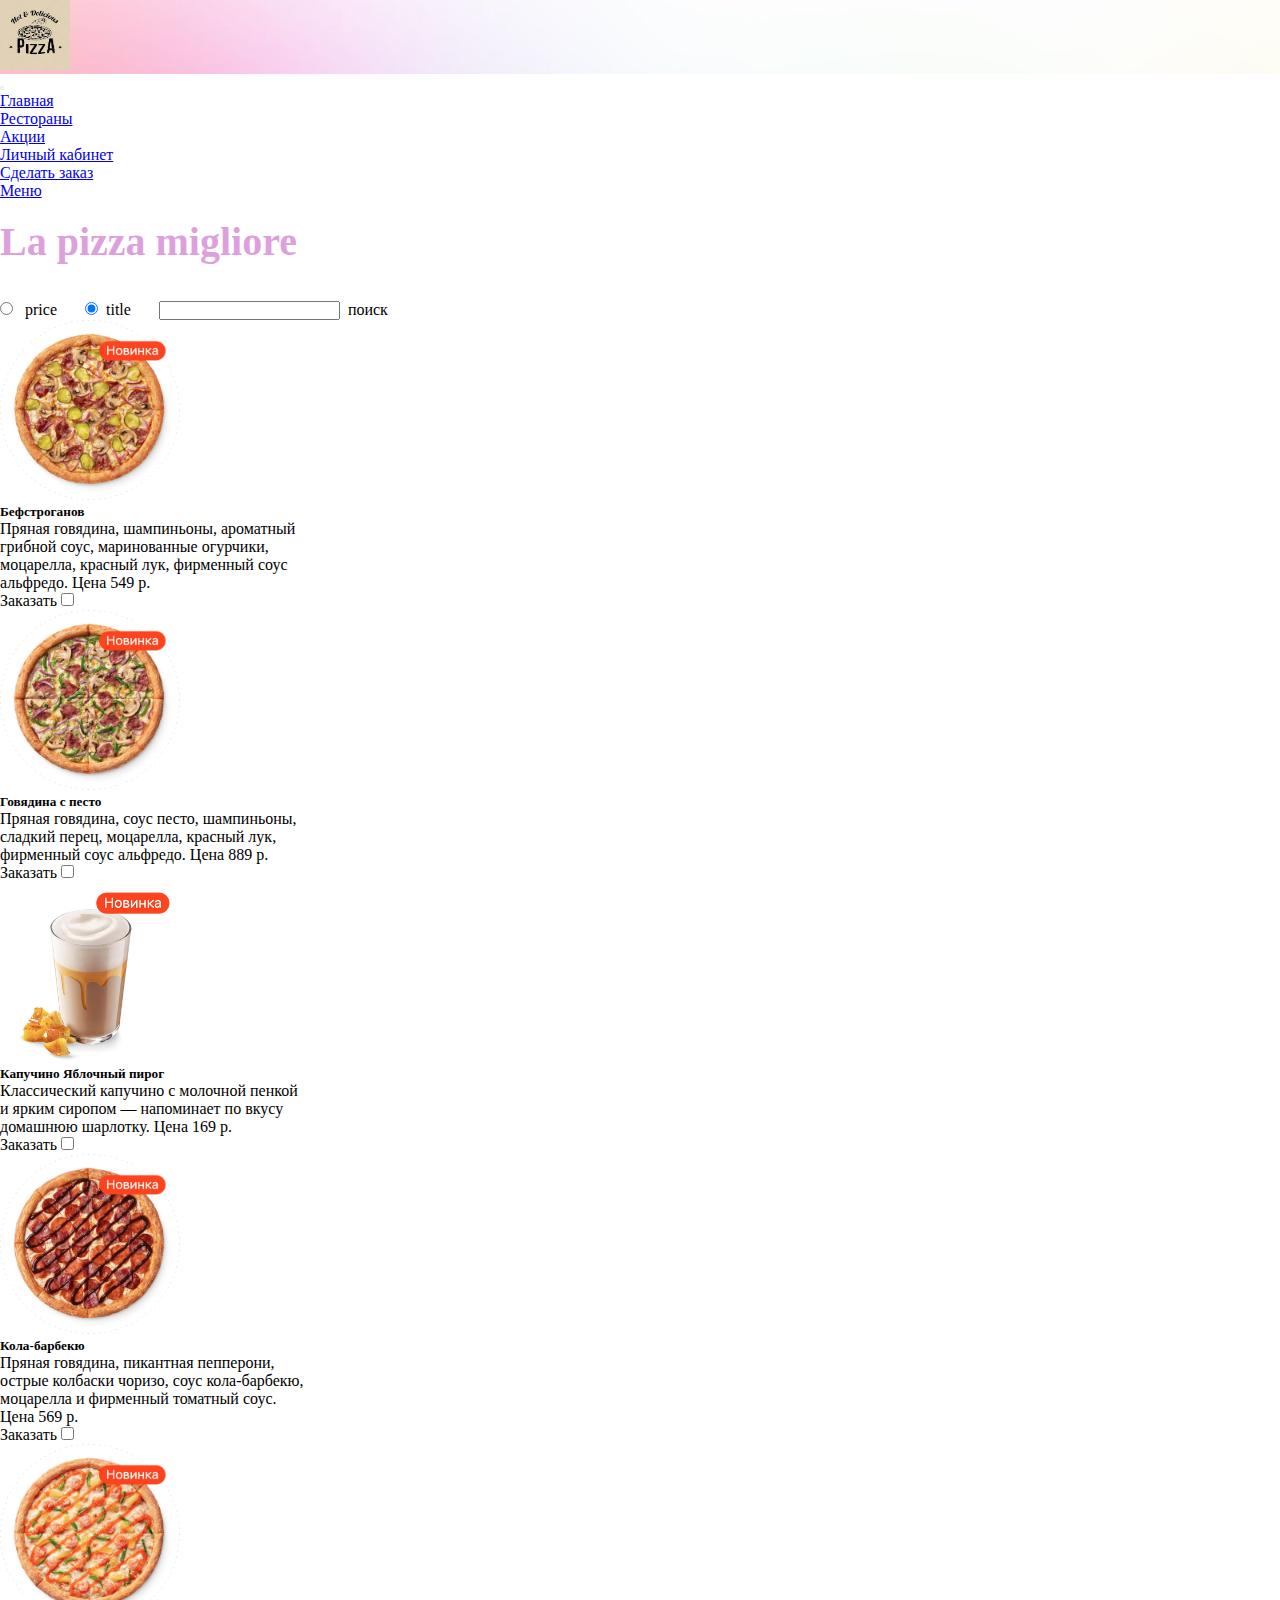
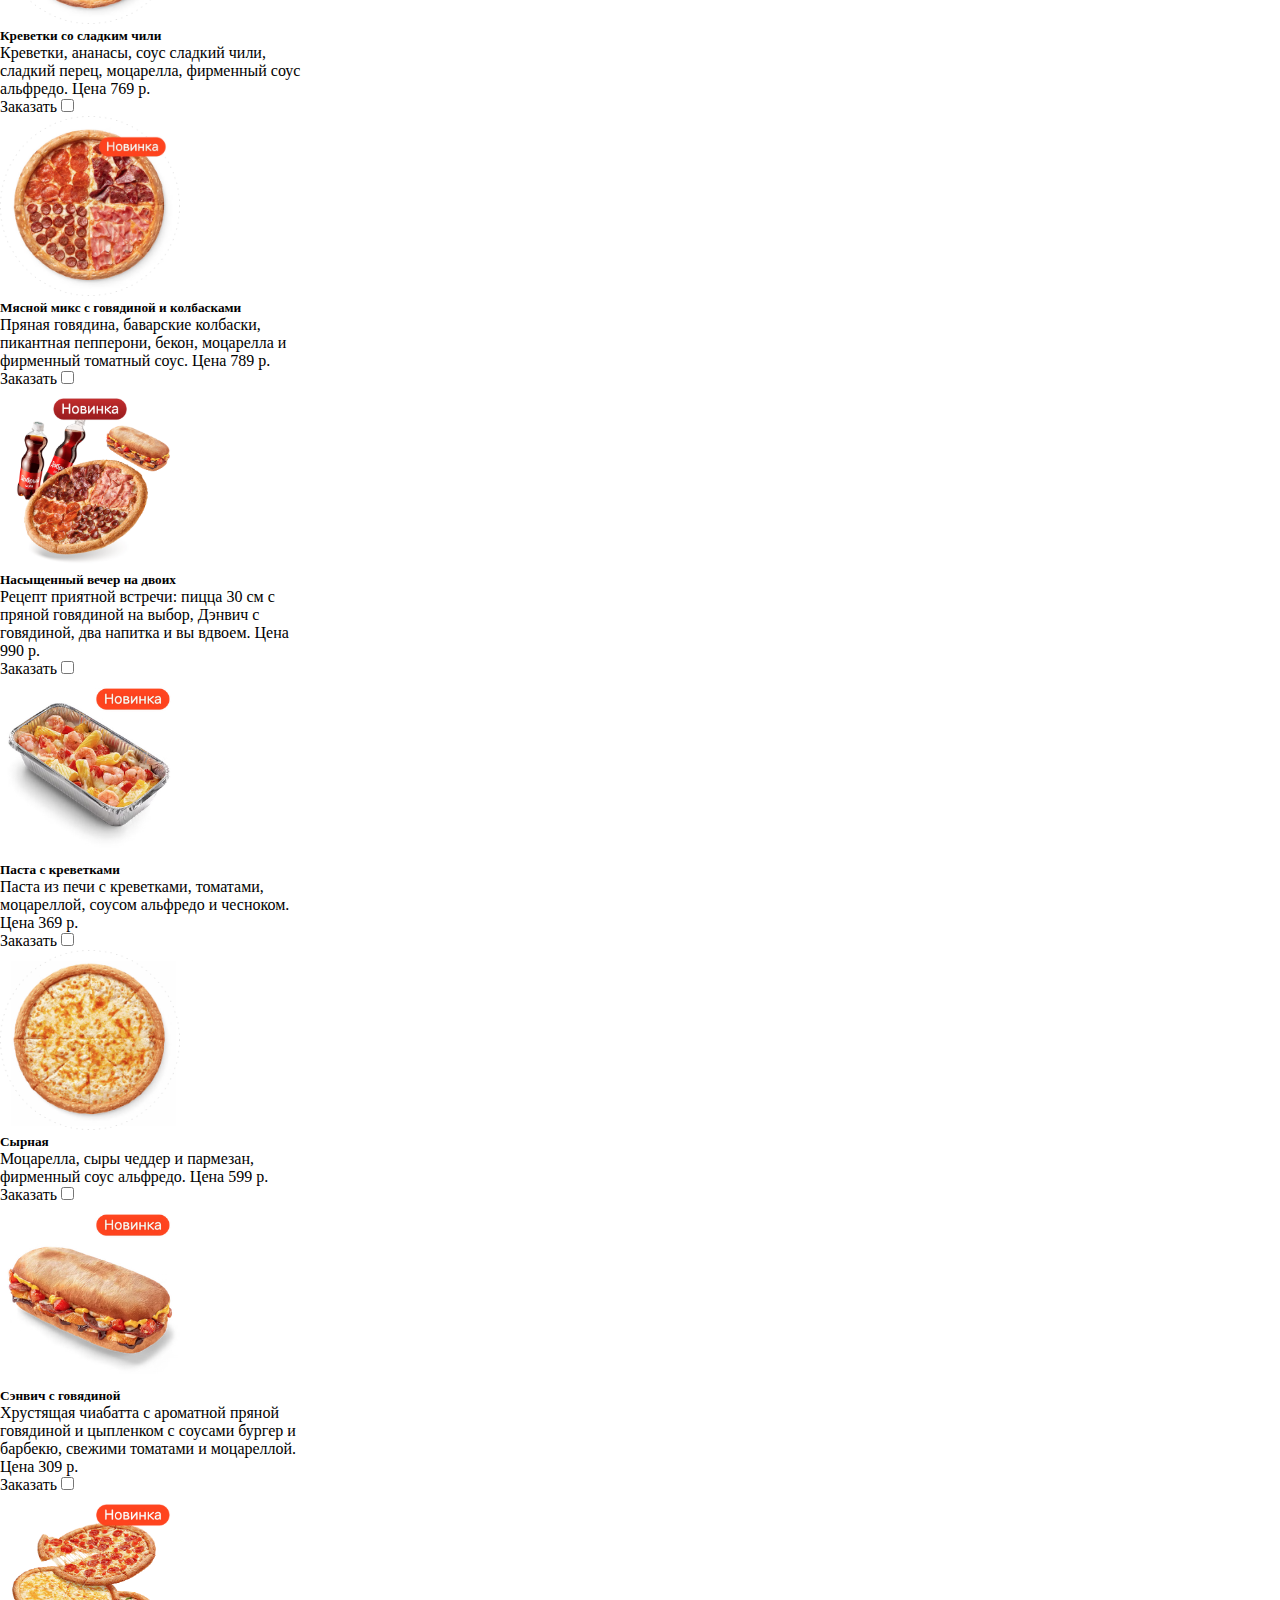
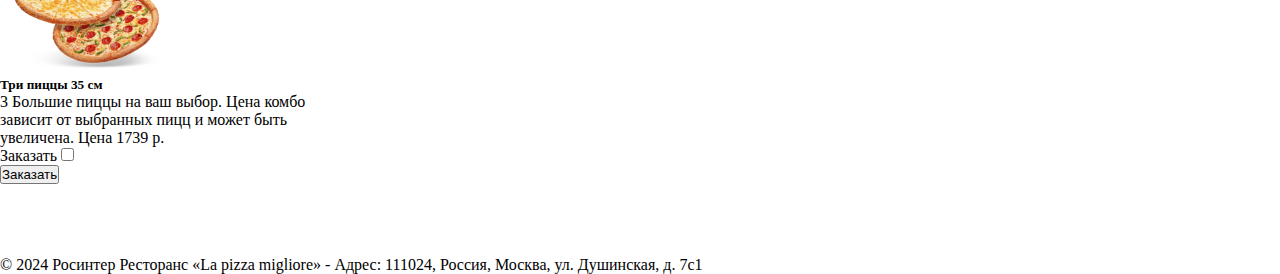
==== catalog.html @ abaf945a "Add files via upload" ====
<!DOCTYPE html>
<html lang = 'en'>

<head >
    <meta charset = 'UTF-8'>
    <meta content="width=device-width, initial-scale=1" name="viewport">
    <title>Главная страница</title>
    <link href="https://cdn.jsdelivr.net/npm/bootstrap@5.0.2/dist/css/bootstrap.min.css" rel="stylesheet" integrity="sha384-EVSTQN3/azprG1Anm3QDgpJLIm9Nao0Yz1ztcQTwFspd3yD65VohhpuuCOmLASjC" crossorigin="anonymous">
    <script src="https://cdn.jsdelivr.net/npm/@popperjs/core@2.9.2/dist/umd/popper.min.js" integrity="sha384-IQsoLXl5PILFhosVNubq5LC7Qb9DXgDA9i+tQ8Zj3iwWAwPtgFTxbJ8NT4GN1R8p" crossorigin="anonymous"></script>
    <script src="https://cdn.jsdelivr.net/npm/bootstrap@5.0.2/dist/js/bootstrap.min.js" integrity="sha384-cVKIPhGWiC2Al4u+LWgxfKTRIcfu0JTxR+EQDz/bgldoEyl4H0zUF0QKbrJ0EcQF" crossorigin="anonymous"></script>
    
    <link rel="stylesheet" href="style.css">
    <style> </style>
</head>


<body>
<div class="container">



<header class="card" style="height: 3.rem; background-image: url(headerpicture.jpg); background-repeat: no-repeat; background-size: cover">
<div class="card-body bg-color" >
  <img height="70px" src="pizzaheader.jpg">

</header>



<nav class="navbar navbar-expand-lg navbar-light bg-light justify-self-center">
  <div class="container justify-content-center" >
  <button class="navbar-toggler collapsed" type="button" data-bs-toggle="collapse" data-bs-target="#navbarContent" aria-controls="navbarContent" aria-expanded="false">
    <span class="navbar-toggler-icon"></span>
  </button>
  <div class="navbar-collapse collapse " id="navbarContent" style>
    <ul class="navbar-nav me-auto mb-2 justify-content-center">
      <li class="nav-item">
        <a class="nav-link" href="index.html">Главная</a>
      </li> 
      <li class="nav-item">
        <a class="nav-link" href="restaurantss.html">Рестораны</a>
      </li> 
      <li class="nav-item">
        <a class="nav-link" href="discountss.html">Акции</a>
      </li> 
      <li class="nav-item">
        <a class="nav-link" href="accountt.html">Личный кабинет</a>
      </li> 
      <li class="nav-item">
        <a class="nav-link" href="orderr.html">Сделать заказ</a>
      </li>
      <li class="nav-item">
        <a class="nav-link active" aria-current="page" href="catalog.html">Меню</a>
      </li>
      </ul>
    </div>
  </div>
  </nav>


  <body>
  </br>
  <div class="container">


   <header class="card">
       <div class="card-body">
           <h2 class="card-title"><b></color><legendddd>La pizza migliore</legendddd></b></h2>
       </div>
   </header>
  </br></br>



    <div class="card-body">
         <input type="radio" id="price" name="sort"  onchange="sort()"> &nbsp price &nbsp  &nbsp &nbsp</input>
         <input type="radio" id="title" name="sort"  checked onchange="sort()" >&nbsp title &nbsp &nbsp &nbsp</input>
         <input type="text" id="search" name="search"  onchange="search()">&nbsp поиск</input>
        <form action="https://www.bing.com/search?" id="UserEnter" name="UserEnter" target="_blank">
            <input name="q" type="hidden" value="search">
            <ul class="d-flex flex-row justify-content-around flex-wrap bg-light" id="node_for_insert"></ul>
            <input class="btn btn-primary" type="Submit" value="Заказать">
        </form>
    </div>





</br>  </br>  </br>  </br>
      <footer class="card">
     <div class="card-body">
         <p class="card-text">© 2024 Росинтер Ресторанс «La pizza migliore» - Адрес: 111024, Россия, Москва, ул. Душинская, д. 7с1</p>
     </div>
 </footer>

</div>  

    
</body>
<script src="catalog.js"></script>
</html>
---- style.css ----
*{
    padding:0px;
    margin:0px;
}



#someinfo{
    top: 90px;
    left: 50px;
    right: 360px;
    position: absolute;  
}

#sidebar {
    background-color: #e6e6fa;
    width: 320px;
    padding: 5px;
    float: right;
    border-radius: 10px;
    box-shadow: rgba(0, 0, 0, 0.5) 0px 1px 3px;
}

#content {
        float: center;
        width: 680px; 
        padding: 10px; 
        background: #ffffff; 
        border-radius: 5px;
        box-shadow: rgba(0,0,0,0.5) 0px 1px 3px;
      }
      
td {
    padding: 30px
}

fieldset.one
{
	color: #4b0082;
	border-color: black;
	margin-top: 20px;
	margin-right: 4px;
	padding-top: 1px;
	padding-bottom: 1px;
	padding-left: 10px;
	padding-right: 15px;
	border-top-left-radius: 6px;
	border-top-right-radius: 6px;
	border-bottom-left-radius: 6px;
	border-bottom-right-radius: 6px;
	font-weight: bold;
	clear:both; 
	text-align:right;
	line-height:px;
	background-color: #e6e6fa;
}
fieldset.two
{
	color: #4b0082;
	border-color: cyan;
	margin-top: 20px;
	margin-right: 4px;
	padding-top: 1px;
	padding-bottom: 1px;
	padding-left: 10px;
	padding-right: 10px;
	border-top-left-radius: 6px;
	border-top-right-radius: 6px;
	border-bottom-left-radius: 6px;
	border-bottom-right-radius: 6px;
	font-weight: normal;
	clear:both; 
	line-height:25px;
	background-color: #e6e6fa;
}
label 
{
	float:left;
	padding-right:20px;
	font-size: 20px;

}


legend
{
	text-align: right;
	color: #800080;
	font-weight: bold;
	font-size: 20px;
}


legendd
{
	text-align: left;
	color: #800080;
	font-weight: bold;
	font-size: 30px;
}

legends
{
	text-align: center;
	color: #800080;
	font-weight:600;
	font-size: 25px;
}

legenddd
{
	color: #ffffff;
	font-weight: bold;
	font-size: 40px;
}

legendddd
{
	text-align: left;
	color: #dda0dd;
	font-weight: bold;
	font-size: 40px;
}

input.radio
{
	font-weight: normal;
}

#headerr {
    float: left;
    position: relative;
    height: 150px;
	width: 972px;
	max-width: inherit;
    background-color: #ffffff;
    background-image: url(restphone.jpg);
    background-repeat: no-repeat;
    margin-bottom: 5px;
    border-radius: 5px;
}
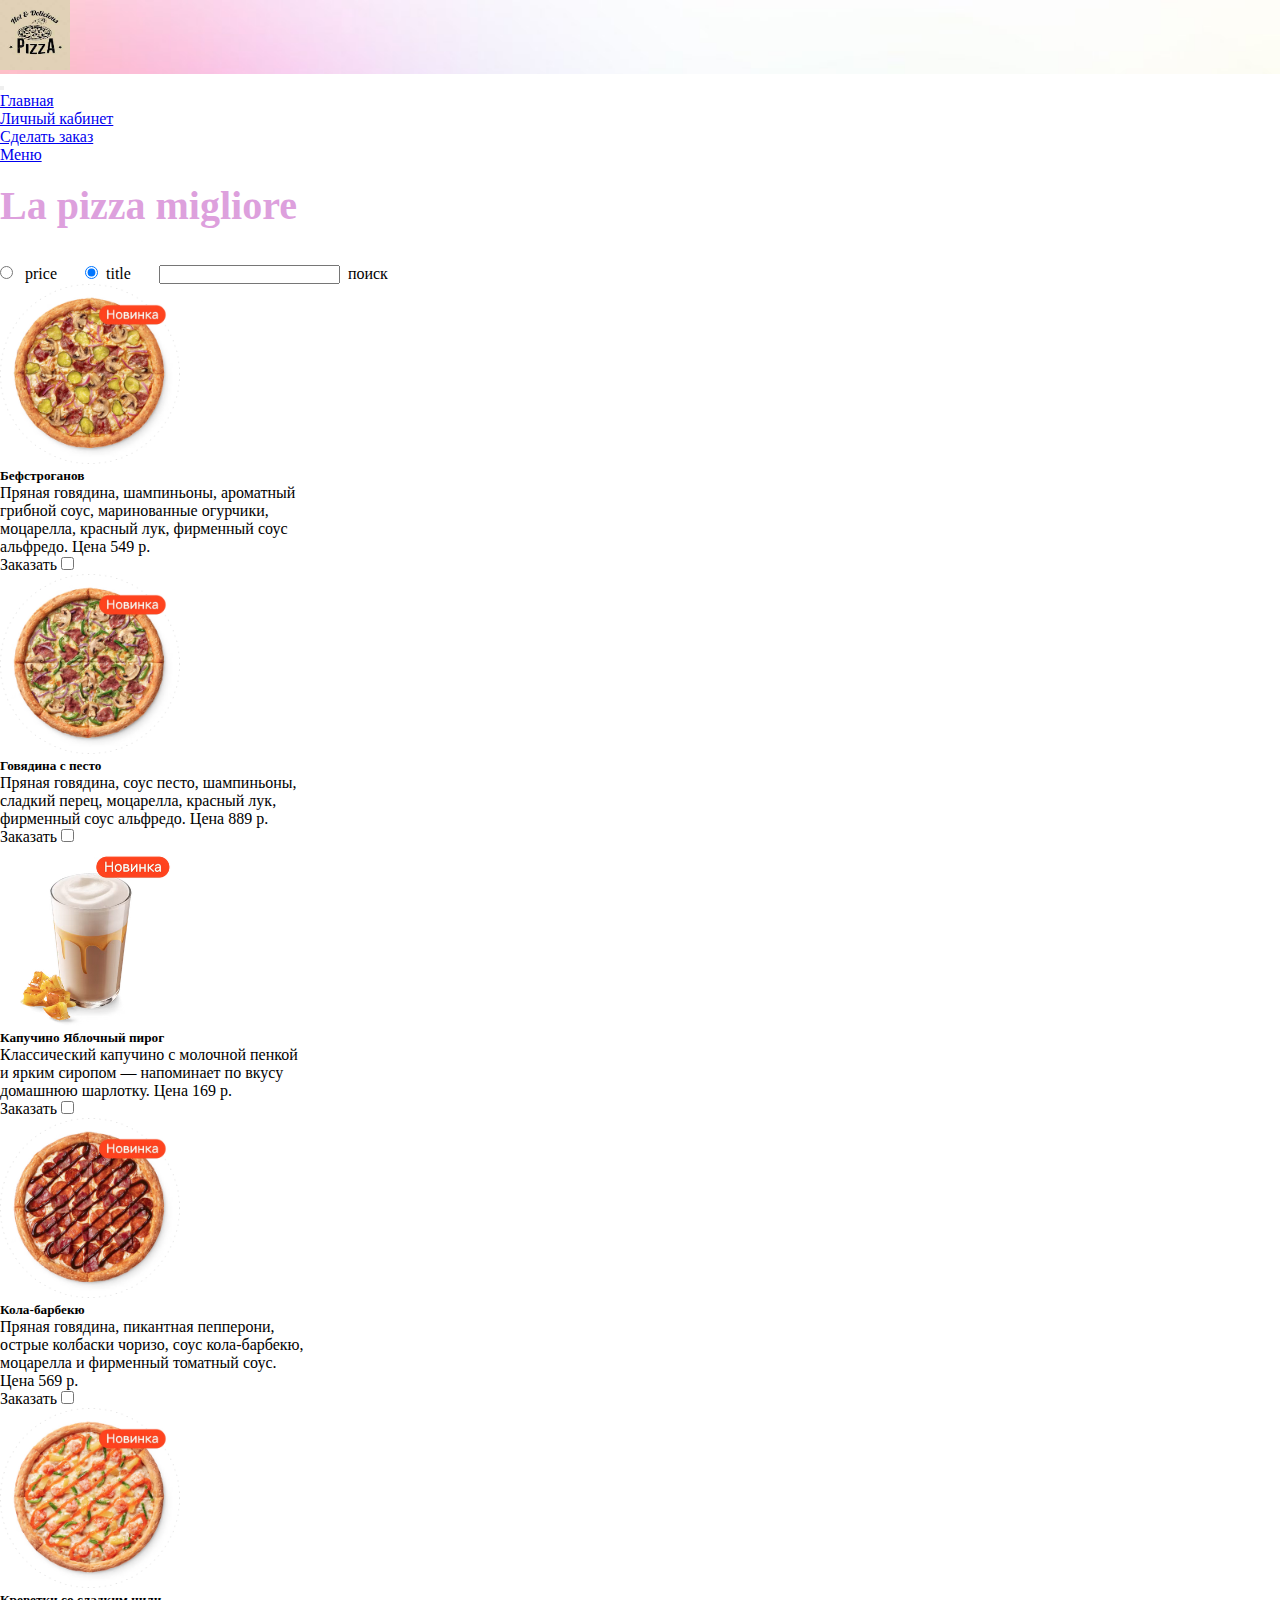
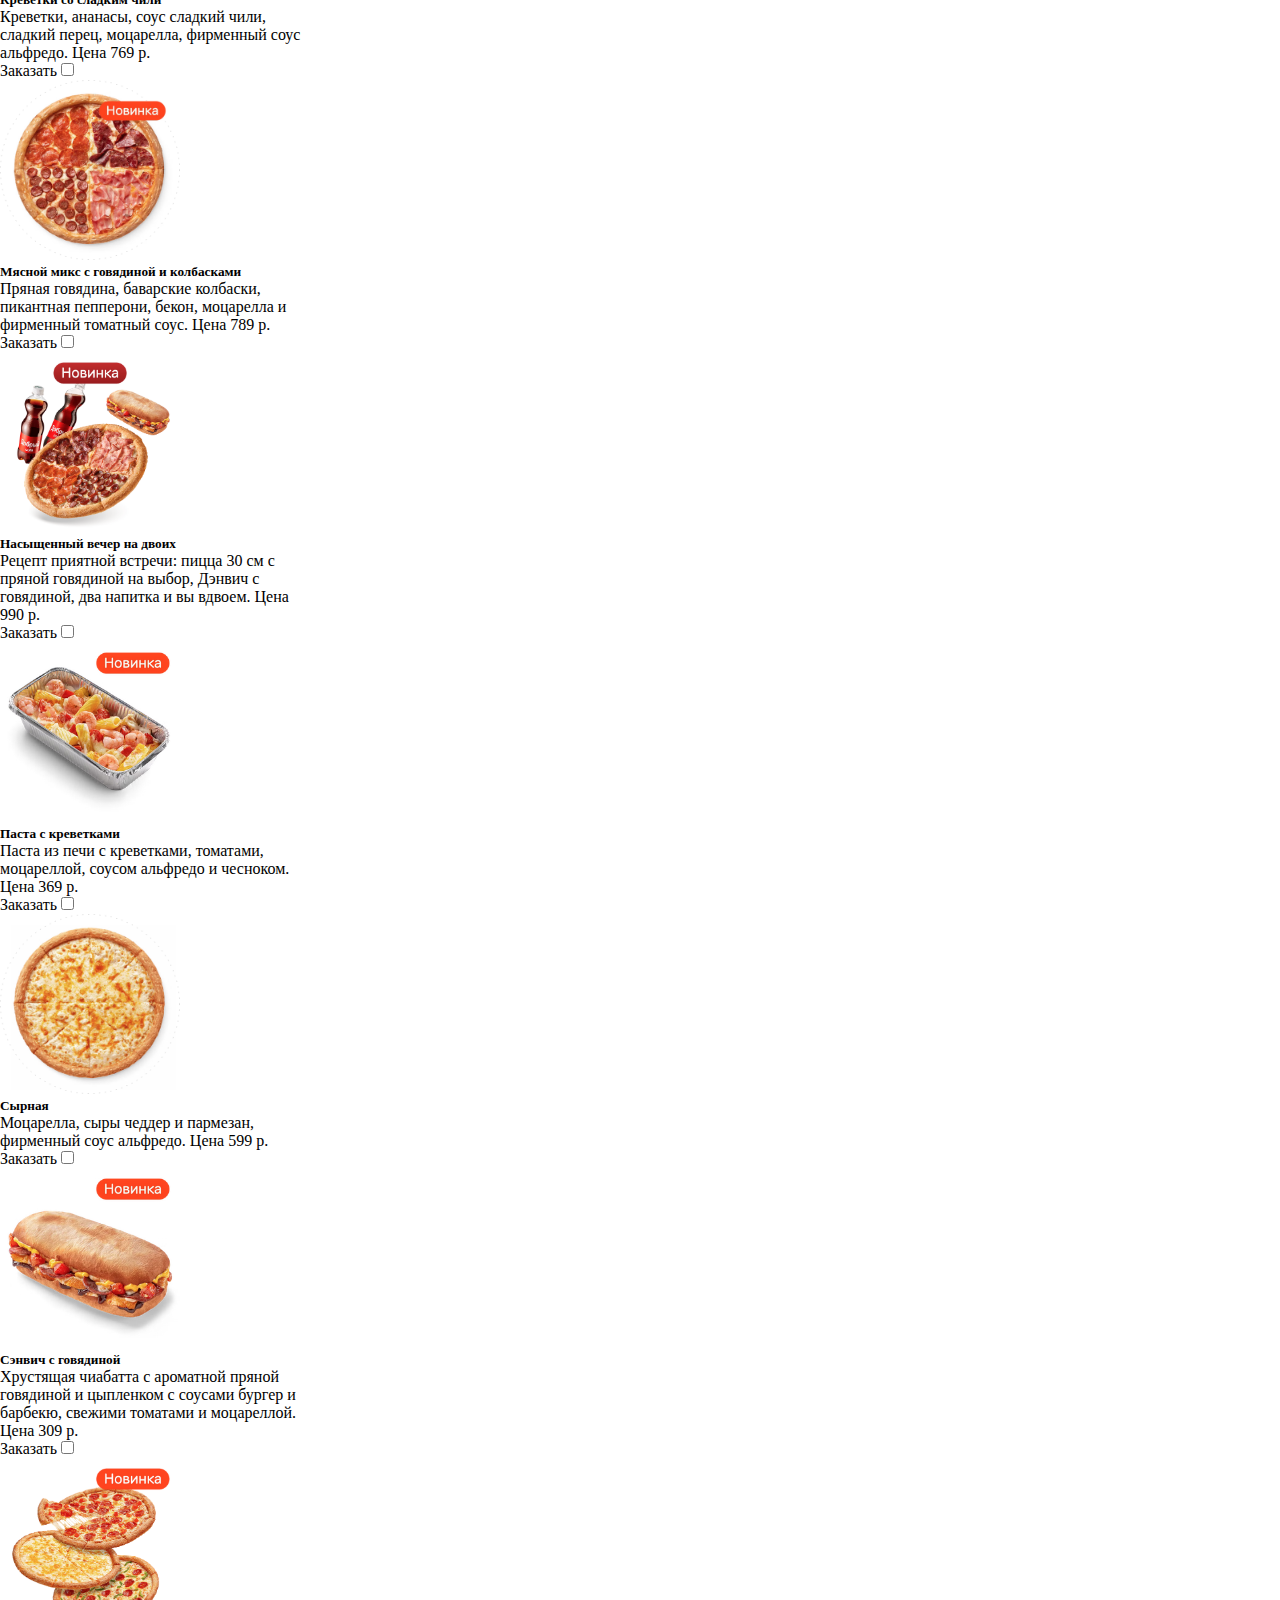
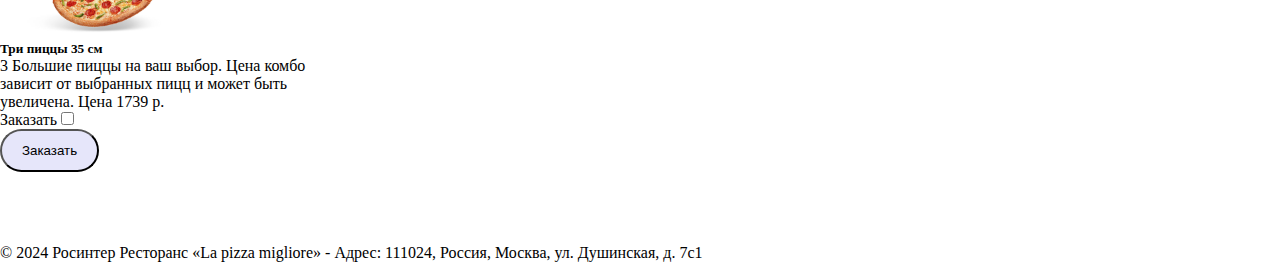
==== commit ec140acd: "Update catalog.html" ====
--- a/catalog.html
+++ b/catalog.html
@@ -38,12 +38,6 @@
         <a class="nav-link" href="index.html">Главная</a>
       </li> 
       <li class="nav-item">
-        <a class="nav-link" href="restaurantss.html">Рестораны</a>
-      </li> 
-      <li class="nav-item">
-        <a class="nav-link" href="discountss.html">Акции</a>
-      </li> 
-      <li class="nav-item">
         <a class="nav-link" href="accountt.html">Личный кабинет</a>
       </li> 
       <li class="nav-item">
@@ -79,7 +73,7 @@
         <form action="https://www.bing.com/search?" id="UserEnter" name="UserEnter" target="_blank">
             <input name="q" type="hidden" value="search">
             <ul class="d-flex flex-row justify-content-around flex-wrap bg-light" id="node_for_insert"></ul>
-            <input class="btn btn-primary" type="Submit" value="Заказать">
+            <input class="violet" type="Submit" value="Заказать">
         </form>
     </div>
 
@@ -99,4 +93,4 @@
     
 </body>
 <script src="catalog.js"></script>
-</html>+</html>
--- a/style.css
+++ b/style.css
@@ -140,3 +140,14 @@
     border-radius: 5px;
 }
 
+.violet {
+	background: #e6e6fa;
+	padding: .75rem 1.25rem;
+	border-radius: 10rem;
+}
+
+.pink {
+	background: #ffc0cb;
+	padding: .75rem 1.25rem;
+	border-radius: 10rem;
+}
